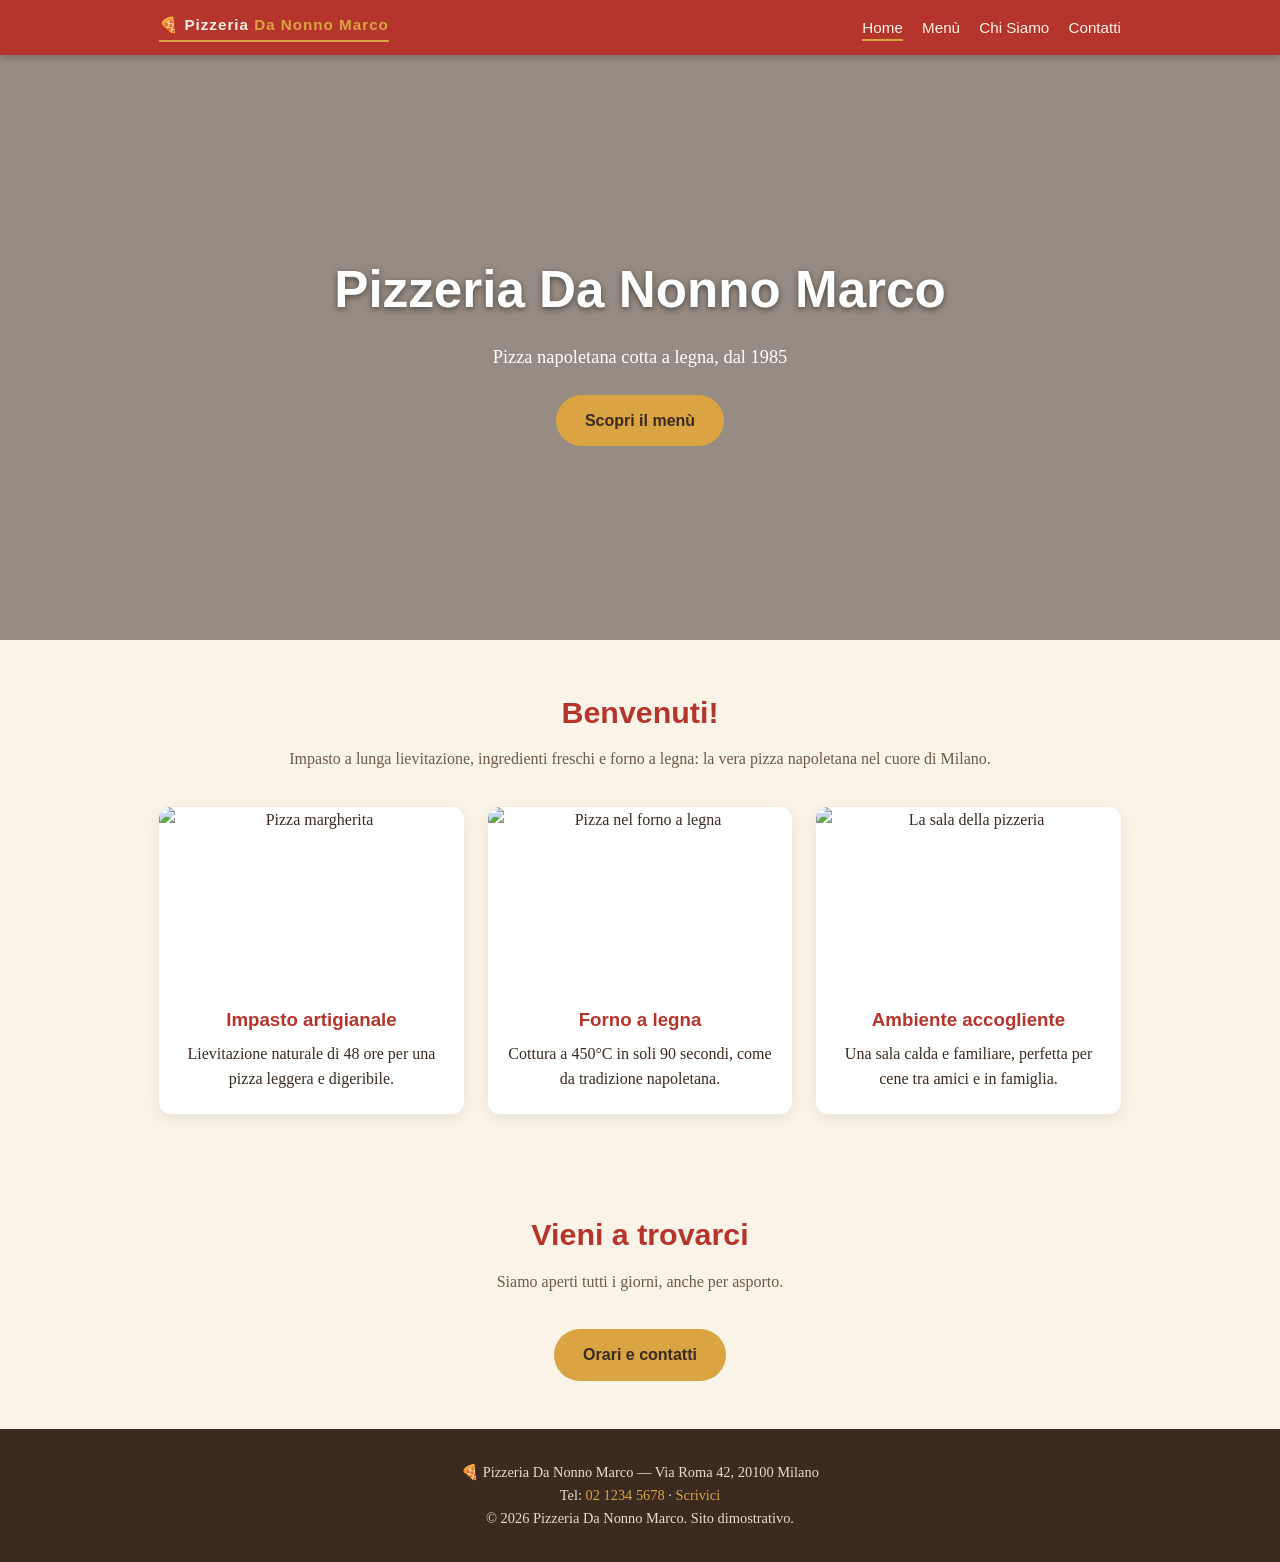
==== index.html @ 5ad8b528 "Add files via upload" ====
<!DOCTYPE html>
<html lang="it">
<head>
  <meta charset="UTF-8">
  <meta name="viewport" content="width=device-width, initial-scale=1.0">
  <title>Home — Pizzeria Da Nonno Marco</title>
  <meta name="description" content="Pizzeria Da Nonno Marco: pizza napoletana a legna nel cuore di Milano.">
  <link rel="stylesheet" href="style.css">
</head>
<body>
<header>
  <nav class="nav">
    <a class="logo" href="index.html">🍕 Pizzeria <span>Da Nonno Marco</span></a>
    <button class="burger" aria-label="Apri menu">☰</button>
    <ul>
      <li><a href="index.html">Home</a></li>
      <li><a href="menu.html">Menù</a></li>
      <li><a href="chi-siamo.html">Chi Siamo</a></li>
      <li><a href="contatti.html">Contatti</a></li>
    </ul>
  </nav>
</header>

<section class="hero">
  <div class="hero-contenuto">
    <h1>Pizzeria Da Nonno Marco</h1>
    <p>Pizza napoletana cotta a legna, dal 1985</p>
    <a class="pulsante" href="menu.html">Scopri il menù</a>
  </div>
</section>

<section class="contenitore centro">
  <h2>Benvenuti!</h2>
  <p class="sub">Impasto a lunga lievitazione, ingredienti freschi e forno a legna: la vera pizza napoletana nel cuore di Milano.</p>
  <div class="griglia-3">
    <article class="carta">
      <img src="assets/img/margherita.png" alt="Pizza margherita">
      <div class="corpo">
        <h3>Impasto artigianale</h3>
        <p>Lievitazione naturale di 48 ore per una pizza leggera e digeribile.</p>
      </div>
    </article>
    <article class="carta">
      <img src="assets/img/pizza-forno.png" alt="Pizza nel forno a legna">
      <div class="corpo">
        <h3>Forno a legna</h3>
        <p>Cottura a 450°C in soli 90 secondi, come da tradizione napoletana.</p>
      </div>
    </article>
    <article class="carta">
      <img src="assets/img/sala2.png" alt="La sala della pizzeria">
      <div class="corpo">
        <h3>Ambiente accogliente</h3>
        <p>Una sala calda e familiare, perfetta per cene tra amici e in famiglia.</p>
      </div>
    </article>
  </div>
</section>

<section class="contenitore centro">
  <h2>Vieni a trovarci</h2>
  <p class="sub">Siamo aperti tutti i giorni, anche per asporto.</p>
  <a class="pulsante" href="contatti.html">Orari e contatti</a>
</section>

<footer>
  <p>🍕 Pizzeria Da Nonno Marco — Via Roma 42, 20100 Milano</p>
  <p>Tel: <a href="tel:+390212345678">02 1234 5678</a> · <a href="contatti.html">Scrivici</a></p>
  <p>© 2026 Pizzeria Da Nonno Marco. Sito dimostrativo.</p>
</footer>
  <script src="script.js"></script>
</body>
</html>
---- style.css ----
/* ===== Pizzeria Da Nonno Marco — style.css ===== */
:root {
  --rosso: #b5342b;
  --rosso-scuro: #8e2a23;
  --crema: #faf3e7;
  --marrone: #3b2a20;
  --oro: #d9a441;
}

* { margin: 0; padding: 0; box-sizing: border-box; }

body {
  font-family: Georgia, 'Times New Roman', serif;
  background: var(--crema);
  color: var(--marrone);
  line-height: 1.6;
}

h1, h2, h3 { font-family: 'Trebuchet MS', Verdana, sans-serif; }

/* ---- Header e navigazione ---- */
header {
  background: var(--rosso);
  position: sticky;
  top: 0;
  z-index: 100;
  box-shadow: 0 2px 8px rgba(0,0,0,.25);
}
.nav {
  max-width: 1000px;
  margin: 0 auto;
  display: flex;
  align-items: center;
  justify-content: space-between;
  padding: .8rem 1.2rem;
}
.logo {
  color: var(--crema);
  font-family: 'Trebuchet MS', Verdana, sans-serif;
  font-size: 1.4rem;
  font-weight: bold;
  text-decoration: none;
  letter-spacing: 1px;
}
.logo span { color: var(--oro); }
.nav ul { list-style: none; display: flex; gap: 1.2rem; }
.nav a {
  color: var(--crema);
  text-decoration: none;
  font-family: 'Trebuchet MS', Verdana, sans-serif;
  font-size: .95rem;
  padding-bottom: 3px;
  border-bottom: 2px solid transparent;
  transition: border-color .2s;
}
.nav a:hover, .nav a.attivo { border-bottom-color: var(--oro); }
.burger { display: none; background: none; border: none; color: var(--crema); font-size: 1.6rem; cursor: pointer; }

/* ---- Hero ---- */
.hero {
  position: relative;
  height: 65vh;
  min-height: 380px;
  background: url('../assets/img/hero-pizza.png') center/cover no-repeat;
  display: flex;
  align-items: center;
  justify-content: center;
  text-align: center;
}
.hero::before {
  content: '';
  position: absolute; inset: 0;
  background: rgba(30,15,10,.45);
}
.hero-contenuto { position: relative; color: #fff; padding: 0 1rem; }
.hero-contenuto h1 { font-size: clamp(2rem, 5vw, 3.2rem); text-shadow: 0 2px 6px rgba(0,0,0,.5); }
.hero-contenuto p { font-size: 1.15rem; margin: .8rem 0 1.4rem; }
.pulsante {
  display: inline-block;
  background: var(--oro);
  color: var(--marrone);
  font-family: 'Trebuchet MS', Verdana, sans-serif;
  font-weight: bold;
  text-decoration: none;
  padding: .8rem 1.8rem;
  border-radius: 30px;
  transition: transform .15s, background .2s;
}
.pulsante:hover { background: #c58f2e; transform: translateY(-2px); }

/* ---- Sezioni ---- */
.contenitore { max-width: 1000px; margin: 0 auto; padding: 3rem 1.2rem; }
.centro { text-align: center; }
.centro h2 { color: var(--rosso); font-size: 1.9rem; margin-bottom: .6rem; }
.centro p.sub { color: #6d5a4c; margin-bottom: 2.2rem; }

.griglia-3 { display: grid; grid-template-columns: repeat(3, 1fr); gap: 1.5rem; }
.carta {
  background: #fff;
  border-radius: 12px;
  overflow: hidden;
  box-shadow: 0 4px 14px rgba(0,0,0,.08);
  transition: transform .2s;
}
.carta:hover { transform: translateY(-5px); }
.carta img { width: 100%; height: 180px; object-fit: cover; display: block; }
.carta .corpo { padding: 1.1rem 1.2rem 1.4rem; }
.carta h3 { color: var(--rosso); margin-bottom: .4rem; }

/* ---- Menu ---- */
.elenco-menu { max-width: 700px; margin: 0 auto; }
.voce-menu {
  display: flex;
  justify-content: space-between;
  align-items: baseline;
  gap: 1rem;
  padding: 1rem 0;
  border-bottom: 1px dashed #d8c8b4;
}
.voce-menu .nome { font-family: 'Trebuchet MS', Verdana, sans-serif; font-weight: bold; }
.voce-menu .desc { display: block; font-size: .9rem; color: #7a6656; font-weight: normal; }
.voce-menu .prezzo { color: var(--rosso); font-weight: bold; white-space: nowrap; }
.categoria { color: var(--rosso); font-size: 1.4rem; margin: 2.2rem 0 .6rem; border-bottom: 2px solid var(--oro); padding-bottom: .3rem; }

/* ---- Info / contatti ---- */
.due-colonne { display: grid; grid-template-columns: 1fr 1fr; gap: 2.5rem; align-items: start; }
.due-colonne img { width: 100%; border-radius: 12px; box-shadow: 0 4px 14px rgba(0,0,0,.12); }
.due-colonne h2 { color: var(--rosso); margin-bottom: 1rem; }
.due-colonne ul { list-style: none; margin-top: 1rem; }
.due-colonne li { padding: .35rem 0; }
.due-colonne li strong { color: var(--rosso-scuro); }

form.contatto { display: grid; gap: .9rem; max-width: 600px; margin: 0 auto; }
form.contatto label { font-family: 'Trebuchet MS', Verdana, sans-serif; font-weight: bold; font-size: .9rem; }
form.contatto input, form.contatto textarea {
  width: 100%;
  padding: .7rem .9rem;
  border: 1px solid #cbb9a4;
  border-radius: 8px;
  font-family: inherit;
  font-size: 1rem;
  background: #fff;
}
form.contatto input:focus, form.contatto textarea:focus { outline: 2px solid var(--oro); border-color: transparent; }
form.contatto button { justify-self: start; border: none; cursor: pointer; font-size: 1rem; }
.messaggio-invio { display: none; color: #2e7d32; font-family: 'Trebuchet MS', Verdana, sans-serif; font-weight: bold; }
.messaggio-invio.visibile { display: block; }

/* ---- Footer ---- */
footer {
  background: var(--marrone);
  color: #e8dcc9;
  text-align: center;
  padding: 2rem 1.2rem;
  font-size: .9rem;
}
footer a { color: var(--oro); text-decoration: none; }

/* ---- Responsive ---- */
@media (max-width: 760px) {
  .griglia-3 { grid-template-columns: 1fr; }
  .due-colonne { grid-template-columns: 1fr; }
  .nav ul {
    display: none;
    position: absolute;
    top: 100%; left: 0; right: 0;
    flex-direction: column;
    background: var(--rosso-scuro);
    padding: 1rem 1.2rem;
    gap: .8rem;
  }
  .nav ul.aperto { display: flex; }
  .burger { display: block; }
}
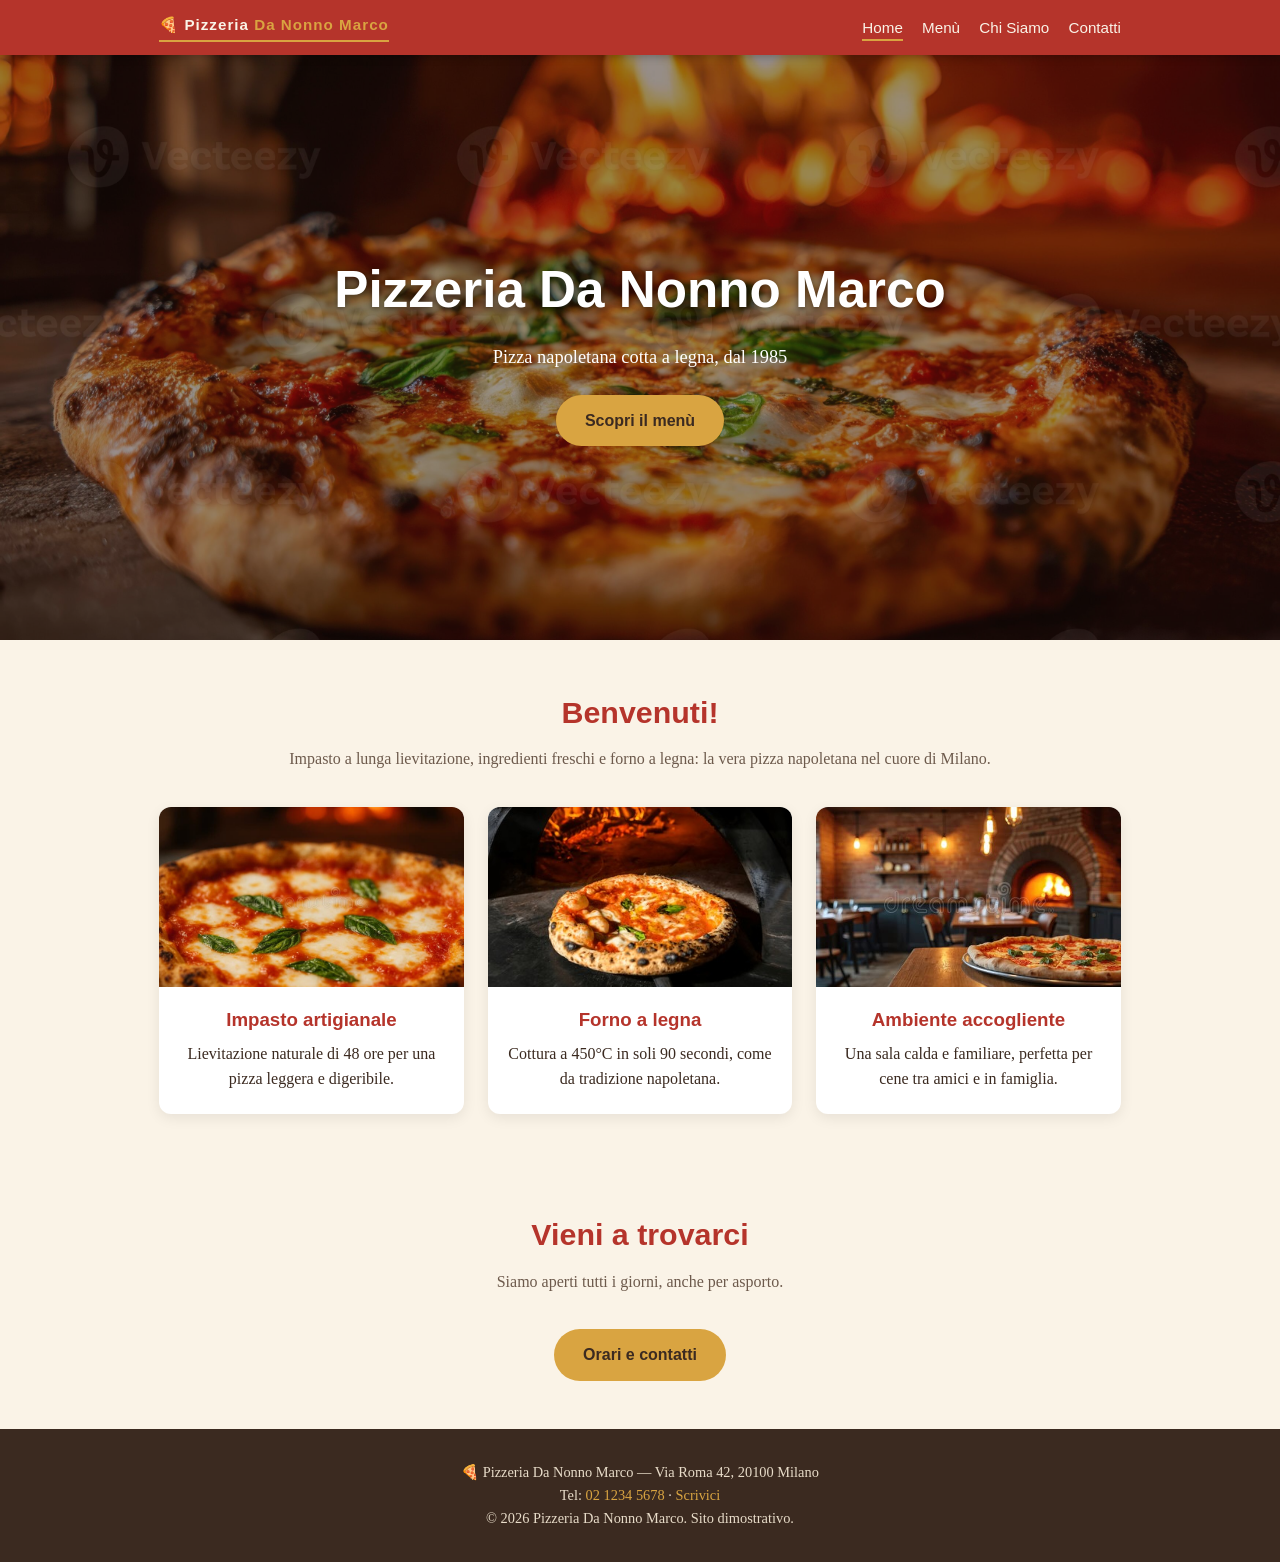
==== commit 82f4de48: "Add files via upload" ====
--- a/index.html
+++ b/index.html
@@ -34,21 +34,21 @@
   <p class="sub">Impasto a lunga lievitazione, ingredienti freschi e forno a legna: la vera pizza napoletana nel cuore di Milano.</p>
   <div class="griglia-3">
     <article class="carta">
-      <img src="assets/img/margherita.png" alt="Pizza margherita">
+      <img src="margherita.png" alt="Pizza margherita">
       <div class="corpo">
         <h3>Impasto artigianale</h3>
         <p>Lievitazione naturale di 48 ore per una pizza leggera e digeribile.</p>
       </div>
     </article>
     <article class="carta">
-      <img src="assets/img/pizza-forno.png" alt="Pizza nel forno a legna">
+      <img src="pizza-forno.png" alt="Pizza nel forno a legna">
       <div class="corpo">
         <h3>Forno a legna</h3>
         <p>Cottura a 450°C in soli 90 secondi, come da tradizione napoletana.</p>
       </div>
     </article>
     <article class="carta">
-      <img src="assets/img/sala2.png" alt="La sala della pizzeria">
+      <img src="sala2.png" alt="La sala della pizzeria">
       <div class="corpo">
         <h3>Ambiente accogliente</h3>
         <p>Una sala calda e familiare, perfetta per cene tra amici e in famiglia.</p>
--- a/style.css
+++ b/style.css
@@ -61,7 +61,7 @@
   position: relative;
   height: 65vh;
   min-height: 380px;
-  background: url('../assets/img/hero-pizza.png') center/cover no-repeat;
+  background: url('../hero-pizza.png') center/cover no-repeat;
   display: flex;
   align-items: center;
   justify-content: center;
